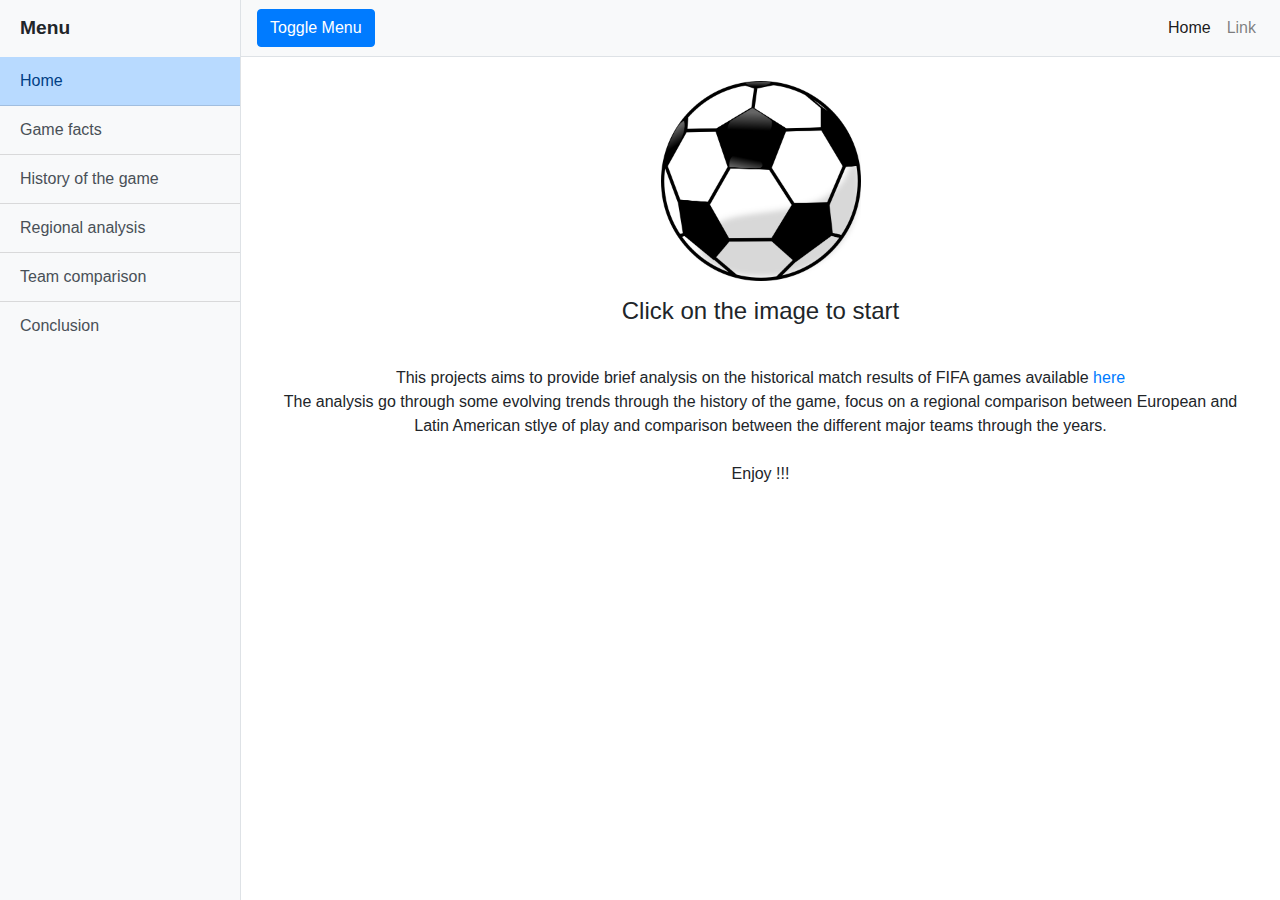
==== index.html @ 941539ea "first commit" ====
<!DOCTYPE html>
<html lang="en">

<head>

  <meta charset="utf-8">
  <meta name="viewport" content="width=device-width, initial-scale=1, shrink-to-fit=no">
  <meta name="description" content="">
  <meta name="author" content="">

  <title>FIFA Historical Analysis</title>

  <!-- Bootstrap core CSS -->
  <link href="vendor/bootstrap/css/bootstrap.min.css" rel="stylesheet">

  <!-- Custom styles for this template -->
  <link href="css/simple-sidebar.css" rel="stylesheet">

</head>

<body>

  <div class="d-flex" id="wrapper">

    <!-- Sidebar -->
    <div class="bg-light border-right" id="sidebar-wrapper">
      <div class="sidebar-heading"> <b>Menu</b> </div>
      <div class="list-group list-group-flush">
        <a href="#" class="list-group-item list-group-item-primary">Home</a>
        <a href="intro.html" class="list-group-item list-group-item-action bg-light">Game facts</a>
        <a href="history.html" class="list-group-item list-group-item-action bg-light">History of the game</a>
        <a href="analysis.html" class="list-group-item list-group-item-action bg-light">Regional analysis </a>
        <a href="compare.html" class="list-group-item list-group-item-action bg-light">Team comparison </a>
        <a href="conclusion.html" class="list-group-item list-group-item-action bg-light">Conclusion</a>
      </div>
    </div>
    <!-- /#sidebar-wrapper -->

    <!-- Page Content -->
    <div id="page-content-wrapper">

      <nav class="navbar navbar-expand-lg navbar-light bg-light border-bottom">
        <button class="btn btn-primary" id="menu-toggle">Toggle Menu</button>

        <button class="navbar-toggler" type="button" data-toggle="collapse" data-target="#navbarSupportedContent" aria-controls="navbarSupportedContent" aria-expanded="false" aria-label="Toggle navigation">
          <span class="navbar-toggler-icon"></span>
        </button>

        <div class="collapse navbar-collapse" id="navbarSupportedContent">
          <ul class="navbar-nav ml-auto mt-2 mt-lg-0">
            <li class="nav-item active">
              <a class="nav-link" href="#">Home <span class="sr-only">(current)</span></a>
            </li>
            <li class="nav-item">
              <a class="nav-link" href="#">Link</a>
            </li>
          </ul>
        </div>
      </nav>

        <div class="container-fluid">
            <div class="col-md-12">
                <br>
                <p>
                <a href="intro.html">
                <img src="images/ball.png" alt="soccer ball" style="display: block; margin-left: auto; margin-right: auto;" height="200" width="200"/>
                </a>
                </p>
                <p ><h4 style="text-align: center;">Click on the image to start</h4></p>

                <br>
                <div id="text-area" style="display:block ;margin: auto;">
                    <p style="text-align: center;">This projects aims to provide brief analysis on the historical match results of FIFA games available <a href="https://www.kaggle.com/martj42/international-football-results-from-1872-to-2017">here</a> 
                        <br> The analysis go through some evolving trends through the history of the game, focus on a regional comparison between European and Latin American stlye of play
                        and comparison between the different major teams through the years.
                    <br><br>
                    Enjoy !!!
                </p>
                        
                    
                </div>
                <br>
            </div>      
       </div> <!-- class container-fluid-->
    </div>
    <!-- /#page-content-wrapper -->

  </div>
  <!-- /#wrapper -->

  <!-- Bootstrap core JavaScript -->
  <script src="vendor/jquery/jquery.min.js"></script>
  <script src="vendor/bootstrap/js/bootstrap.bundle.min.js"></script>
  <script src="https://d3js.org/d3.v4.min.js"></script>
  <script src="https://d3js.org/d3-timer.v1.min.js"></script>
  <script src="vendor/d3.min.js"></script>
  <script src="scroller.js"></script>
  <script src="main.js"></script>

  <!-- Menu Toggle Script -->
  <script>
    $("#menu-toggle").click(function(e) {
      e.preventDefault();
      $("#wrapper").toggleClass("toggled");
    });
  </script>

</body>

</html>
---- css/simple-sidebar.css ----
/*!
 * Start Bootstrap - Simple Sidebar (https://startbootstrap.com/templates/simple-sidebar)
 * Copyright 2013-2020 Start Bootstrap
 * Licensed under MIT (https://github.com/StartBootstrap/startbootstrap-simple-sidebar/blob/master/LICENSE)
 */

 #wrapper {
    overflow-x: hidden;
 }

#sidebar-wrapper {
  min-height: 100vh;
  margin-left: -15rem;
  -webkit-transition: margin .25s ease-out;
  -moz-transition: margin .25s ease-out;
  -o-transition: margin .25s ease-out;
  transition: margin .25s ease-out;
}

#sidebar-wrapper .sidebar-heading {
  padding: 0.875rem 1.25rem;
  font-size: 1.2rem;
}

#sidebar-wrapper .list-group {
  width: 15rem;
}

#page-content-wrapper {
  min-width: 100vw;
}

#wrapper.toggled #sidebar-wrapper {
  margin-left: 0;
}

@media (min-width: 768px) {
  #sidebar-wrapper {
    margin-left: 0;
  }

  #page-content-wrapper {
    min-width: 0;
    width: 100%;
  }

  #wrapper.toggled #sidebar-wrapper {
    margin-left: -15rem;
  }
}
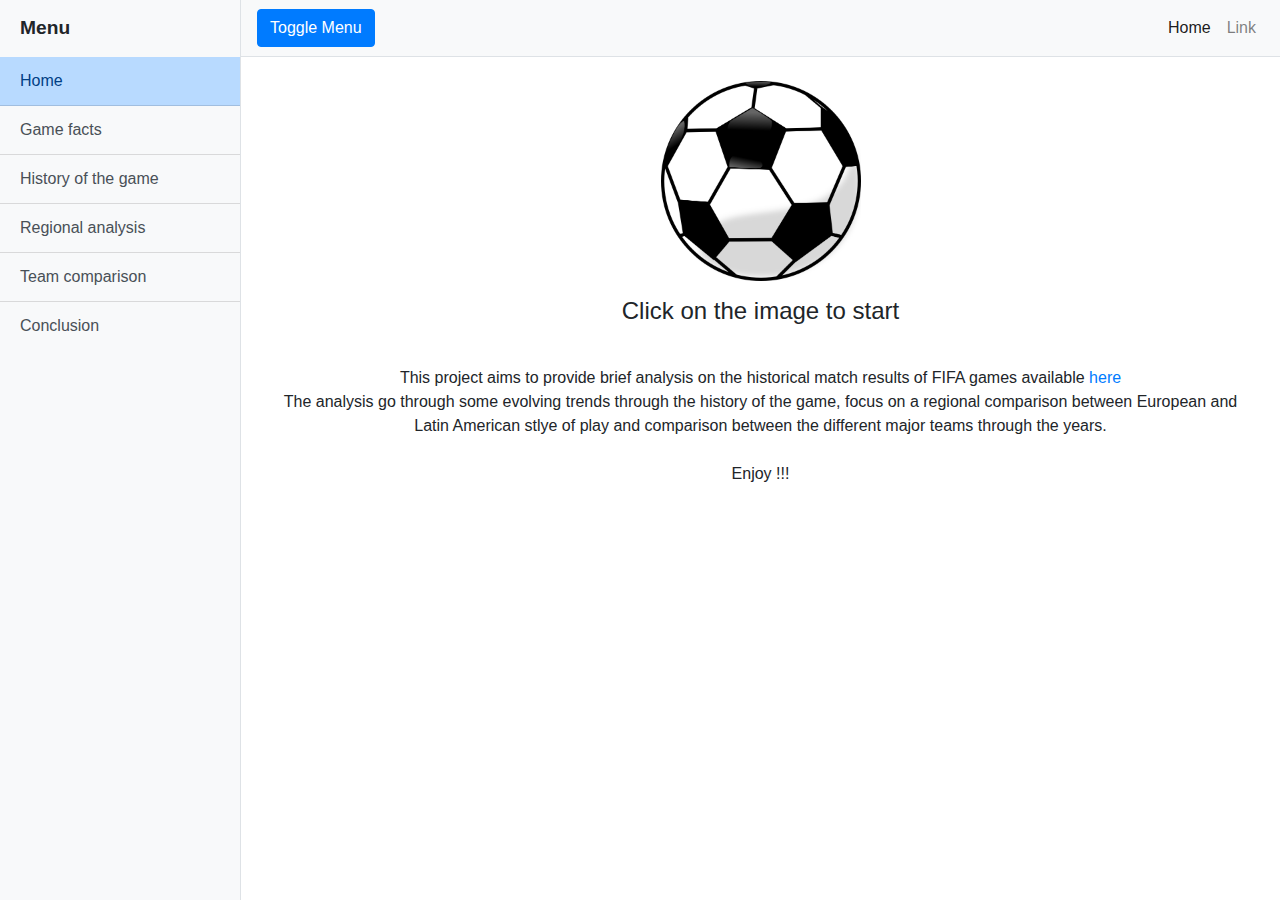
==== commit adb45498: "Update index.html" ====
--- a/index.html
+++ b/index.html
@@ -70,7 +70,7 @@
 
                 <br>
                 <div id="text-area" style="display:block ;margin: auto;">
-                    <p style="text-align: center;">This projects aims to provide brief analysis on the historical match results of FIFA games available <a href="https://www.kaggle.com/martj42/international-football-results-from-1872-to-2017">here</a> 
+                    <p style="text-align: center;">This project aims to provide brief analysis on the historical match results of FIFA games available <a href="https://www.kaggle.com/martj42/international-football-results-from-1872-to-2017">here</a> 
                         <br> The analysis go through some evolving trends through the history of the game, focus on a regional comparison between European and Latin American stlye of play
                         and comparison between the different major teams through the years.
                     <br><br>
